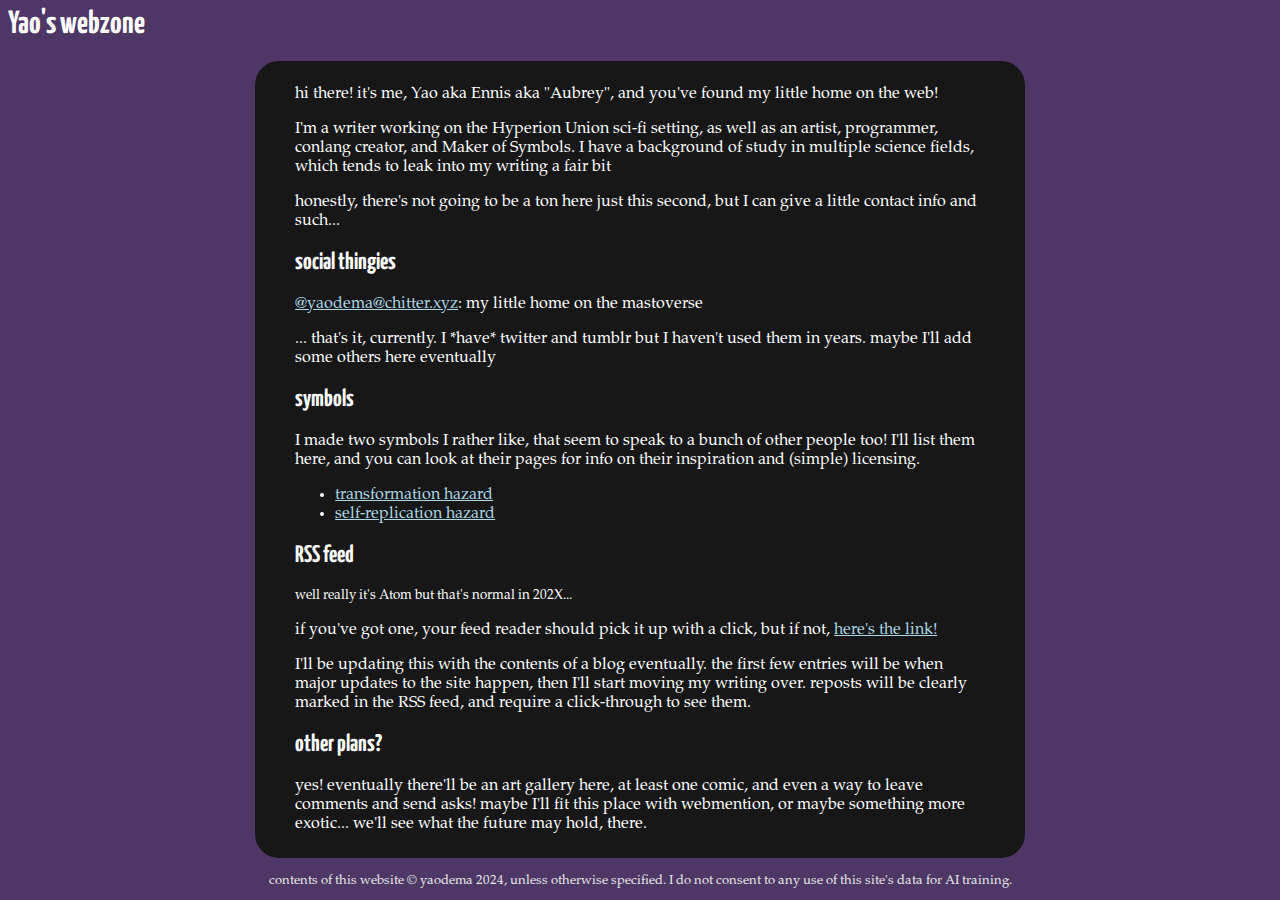
==== index.html @ 28ac0568 "initial commit" ====
<html>
	<head>
		<title>Yao's webzone</title>
		<link rel="stylesheet" href="/style/main.css">
		<link rel="alternate" type="application/atom+xml" href="./atom.xml"
			title="blog - Yao's webzone"/>
	</head>
	<body>
	<h1>Yao's webzone</h1>
	<div class="doc-capsule">
		<p>hi there! it's me, Yao aka Ennis aka "Aubrey", and you've found my
			little home on the web!</p>
		<p>I'm a writer working on the Hyperion Union sci-fi setting, as well
			as an artist, programmer, conlang creator, and Maker of Symbols. I
			have a background of study in multiple science fields, which tends
			to leak into my writing a fair bit</p>
		<p>honestly, there's not going to be a ton here just this second, but
			I can give a little contact info and such...</p>
		<h2>social thingies</h2>
		<p><a href="https://chitter.xyz/@yaodema">@yaodema@chitter.xyz</a>: my
			little home on the mastoverse</a></p>
		<p>... that's it, currently. I *have* twitter and tumblr but I haven't
			used them in years. maybe I'll add some others here eventually</p>
		<h2>symbols</h2>
		<p>I made two symbols I rather like, that seem to speak to a bunch of
			other people too! I'll list them here, and you can look at their
			pages for info on their inspiration and (simple) licensing.</p>
		<ul>
			<li><a href="./tf-hazard/">transformation hazard</a></li>
			<li><a href="./self-replication-hazard/">self-replication
				hazard</a></li>
		</ul>
		<h2>RSS feed</h2>
		<p style="font-size:smaller">well really it's Atom but that's normal
			in 202X...</p>
		<p>if you've got one, your feed reader should pick it up with a click,
			but if not, <a href="./atom.xml">here's the link!</a></p>
		<p>I'll be updating this with the contents of a blog eventually. the
			first few entries will be when major updates to the site happen,
			then I'll start moving my writing over. reposts will be clearly
			marked in the RSS feed, and require a click-through to see them.</p>
		<h2>other plans?</h2>
		<p>yes! eventually there'll be an art gallery here, at least one comic,
			and even a way to leave comments and send asks! maybe I'll fit this
			place with webmention, or maybe something more exotic... we'll see
			what the future may hold, there.</p>
	</div>
	<footer>contents of this website © yaodema 2024, unless otherwise
		specified. I do not consent to any use of this site's data for AI
		training.</footer>
	</body>
</html>
---- style/main.css ----
@font-face {font-family: Domitian; src: url('/style/Domitian-Roman.otf')}
@font-face {font-family: Domitian; font-weight: bold; src: url('/style/Domitian-Bold.otf')}
@font-face {font-family: Domitian; font-style: oblique; src: url('/style/Domitian-Italic.otf')}
@font-face {font-family: Domitian; font-style: oblique; font-weight: bold; src: url('/style/Domitian-BoldItalic.otf')}
@font-face {font-family: 'Yanone Kaffeesatz'; src: url('/style/YanoneKaffeesatz-Regular.ttf')}
@font-face {font-family: 'Yanone Kaffeesatz'; font-weight: bold; src: url('/style/YanoneKaffeesatz-Bold.ttf')}

body {
    font-family: Domitian, serif;
    color: white;
    background: #4e3766;
}

a:link {color: lightblue;}
a:visited {color: lavender;}
a:active {color: pink;}

h1, h2, h3, h4, h5, h6 {font-family: 'Yanone Kaffeesatz';}

div.doc-capsule {
    background: #171717;
    max-width: 96ex;
    margin: 1em auto;
    padding: 0.5em 2.5em;
    border-radius: 1.5em;
}

footer {
    font-size: small;
    text-align: center;
    color: #e9e9e9;
}
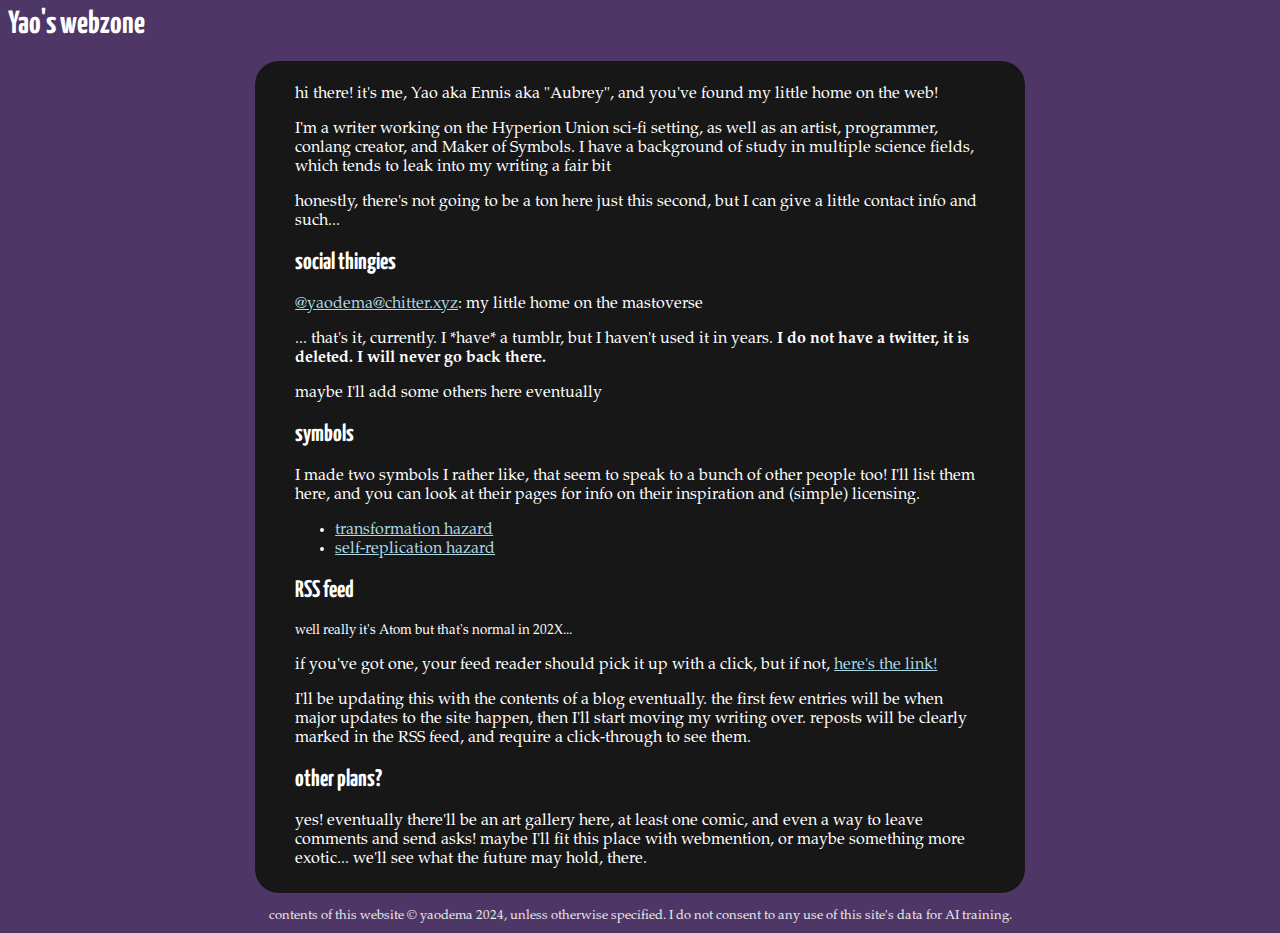
==== commit 32a22099: "note twitter deletion, correct a typo" ====
--- a/index.html
+++ b/index.html
@@ -19,8 +19,10 @@
 		<h2>social thingies</h2>
 		<p><a href="https://chitter.xyz/@yaodema">@yaodema@chitter.xyz</a>: my
 			little home on the mastoverse</a></p>
-		<p>... that's it, currently. I *have* twitter and tumblr but I haven't
-			used them in years. maybe I'll add some others here eventually</p>
+		<p>... that's it, currently. I *have* a tumblr, but I haven't used it
+			in years. <strong>I do not have a twitter, it is deleted. I will
+			never go back there.</strong>
+		<p>maybe I'll add some others here eventually</p>
 		<h2>symbols</h2>
 		<p>I made two symbols I rather like, that seem to speak to a bunch of
 			other people too! I'll list them here, and you can look at their
